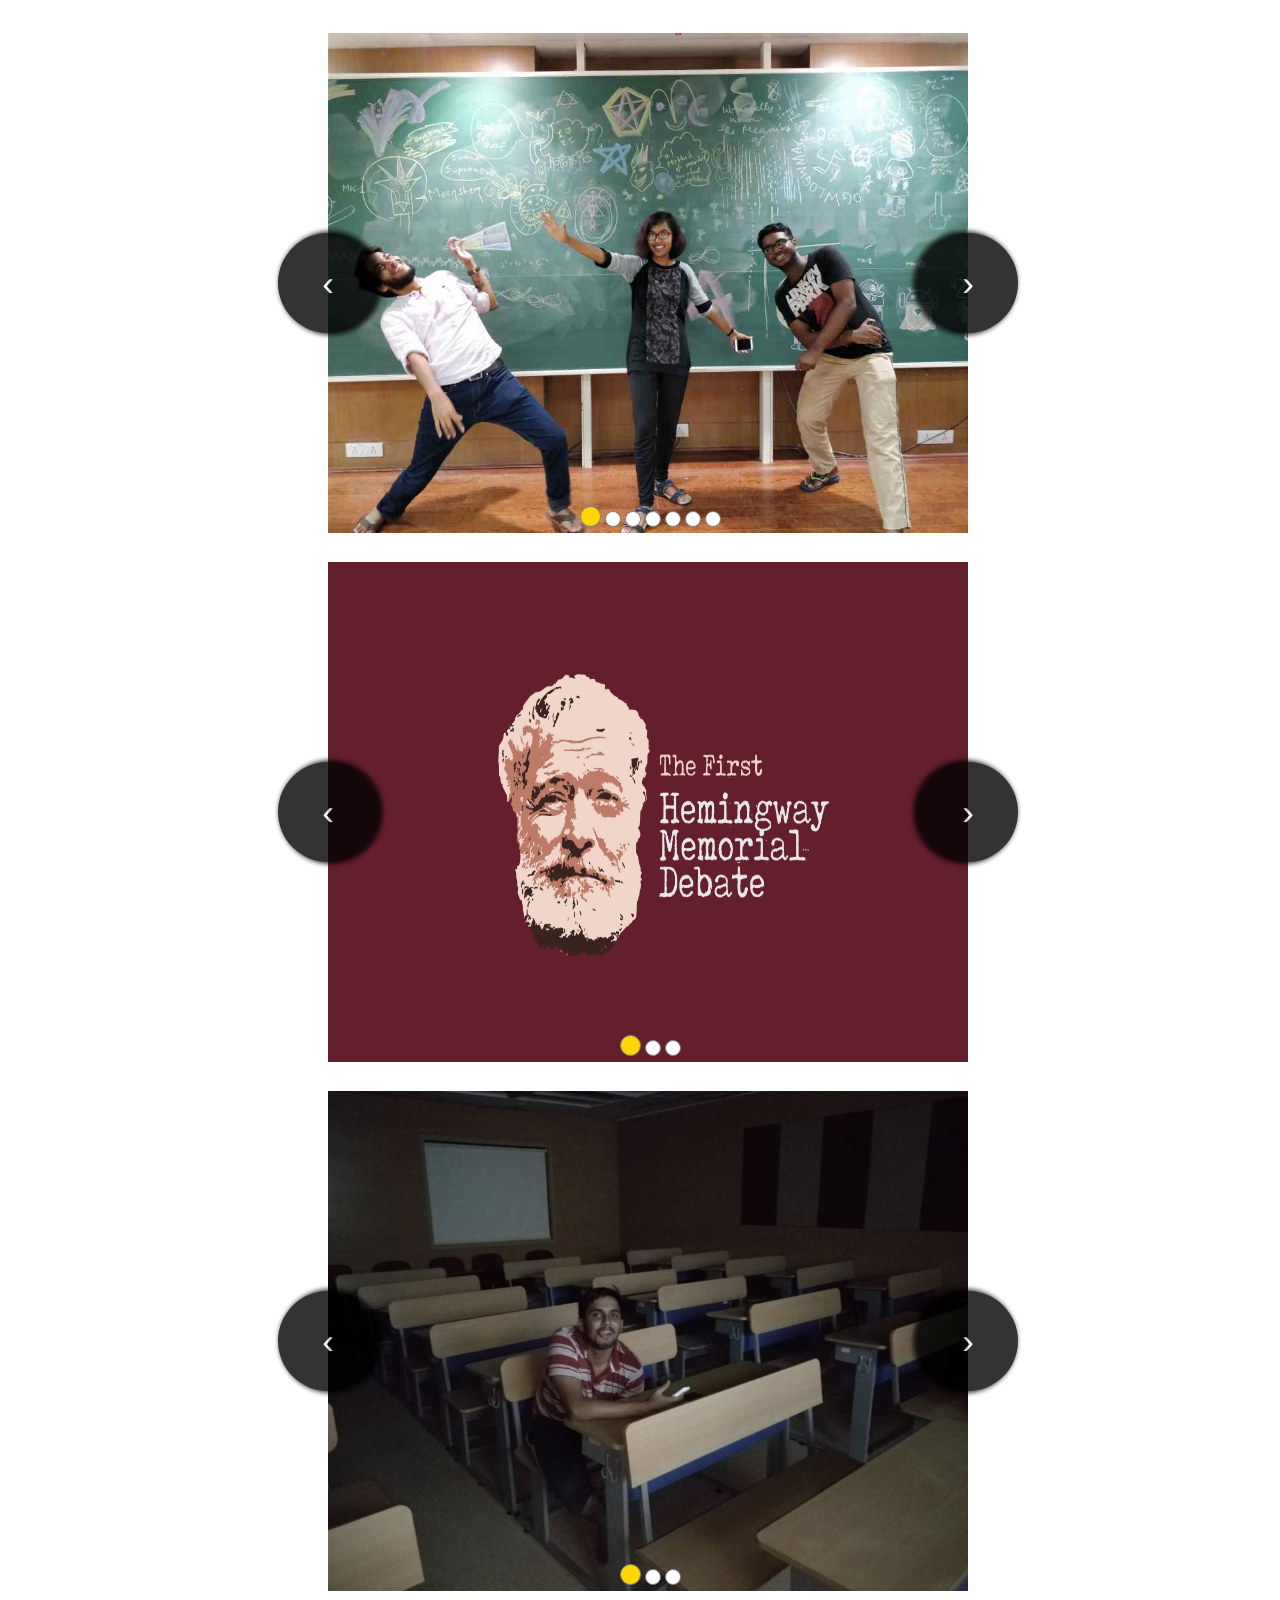
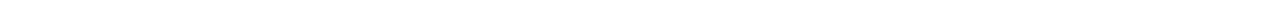
==== slideshow_css_example.html @ 92740467 "First Commit - Everything Working" ====
<!DOCTYPE html>
<html lang="en">

<head>
    <meta charset="utf-8">
    <title>CSS Slideshow Example</title>
    <link rel="stylesheet" href="css/slideshow_anim.css" />
    <link rel="stylesheet" href="css/slideshow_example.css" />
</head>

<body>
    <main>
        <section class="slideshow-container" id="slideshow1">
            <button class="previous"><span> &#8249; </span></button>
            <div class="slideshow">
                <img src="images/sli1/csi1.jpg" class="curr" />
                <img src="images/sli1/csi2.jpg" />
                <img src="images/sli1/csi3.jpg" />
                <img src="images/sli1/csi4.jpg" />
                <img src="images/sli1/csi5.jpg" />
                <img src="images/sli1/csi6.jpg" />
                <img src="images/sli1/csi7.jpg" />
            </div>
            <div class="slideshow-indicator"></div>
            <button class="next"><span> &#8250; </span></button>
        </section>
        <section class="slideshow-container" id="slideshow2">
            <button class="previous"><span> &#8249; </span></button>
            <div class="slideshow">
                <img src="images/hmgy/hmgy1.png" class="curr" />
                <img src="images/b2.jpg" />
                <img src="images/b3.jpg" />
            </div>
            <div class="slideshow-indicator"></div>
            <button class="next"><span> &#8250; </span></button>
        </section>
        <section class="slideshow-container" id="slideshow3">
            <button class="previous"> &#8249; </button>
            <div class="slideshow">
                <img src="images/misc/oe1.jpg" class="curr" />
                <img src="images/misc/oe2.jpg" />
                <img src="images/misc/oe3.jpg" />
            </div>
            <div class="slideshow-indicator"></div>
            <button class="next"><span> &#8250; </span></button>
        </section>
    </main>
    <script src="js/jquery-3.2.1.min.js"></script>
    <script src="js/slideshow_base.js"></script>
    <script src="js/slideshow_css.js"></script>
</body>

</html>
---- css/slideshow_anim.css ----
@import url("slideshow_noanim.css");

/*
    Adds a nice rotation effect to get around CSS-jQuery animation timing synchronization issues.
*/

.slideshow-container {
    --slideshow-transition-delay: 600ms;
    --slideshow-hidden-height: calc(0.6 * 500px);
    --slideshow-hidden-width: calc(0.6 * 50vw);
}

.slideshow img {
    width: var(--slideshow-hidden-width);
    height: var(--slideshow-hidden-height);
    top: 0;
    transform: rotateY(90deg);
    transition: width var(--slideshow-transition-delay), transform var(--slideshow-transition-delay), height var(--slideshow-transition-delay), opacity var(--slideshow-transition-delay);
    transition-timing-function: ease-out;
}

.slideshow img.curr {
    width: var(--slideshow-width);
    height: var(--slideshow-height);
    transform: rotateY(0deg);
    transition: width var(--slideshow-transition-delay), transform var(--slideshow-transition-delay), height var(--slideshow-transition-delay), opacity var(--slideshow-transition-delay);
    transition-timing-function: ease-in;
}

.slideshow-indicator {
    --slideshow-indicator-transition-delay: var(--slideshow-transition-delay);
}
---- css/slideshow_example.css ----
.slideshow-container {
    position: relative;
    left: 25vw;
    top: 25px;
    margin-bottom: 25px;
}
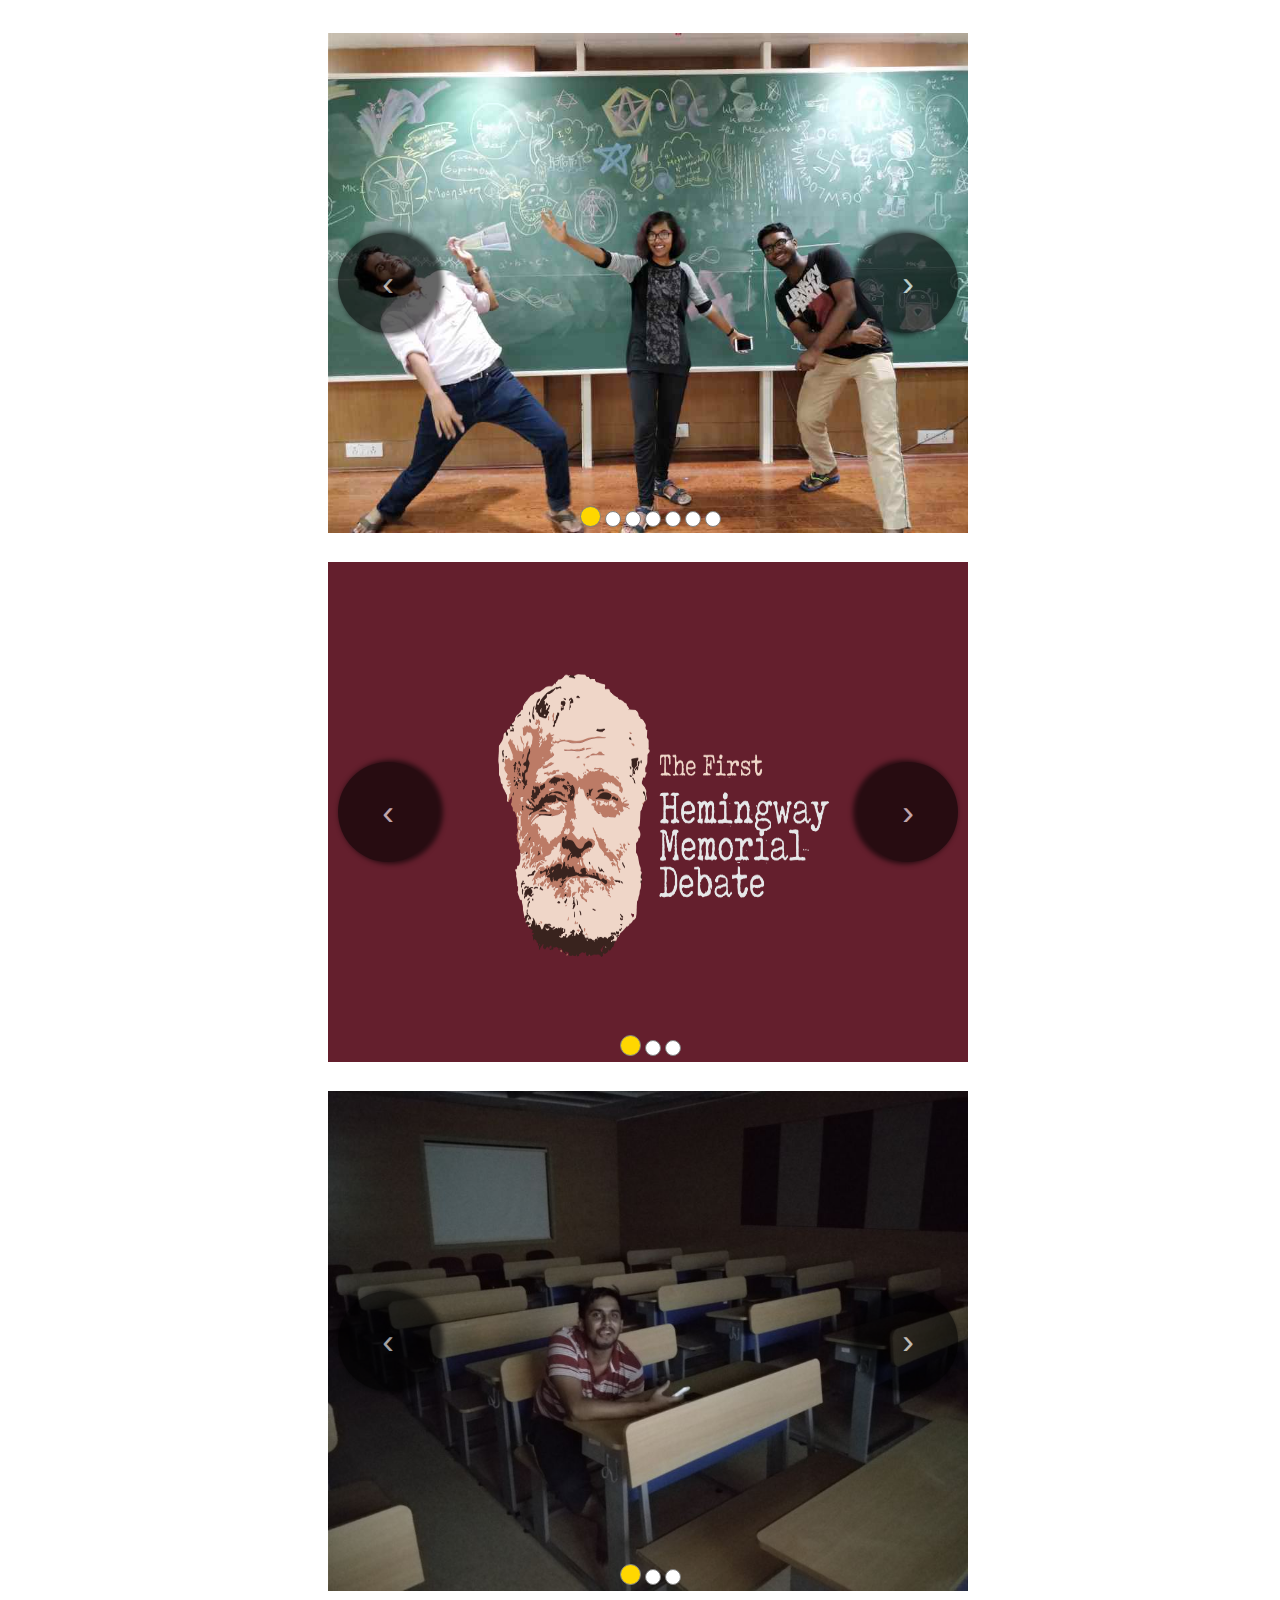
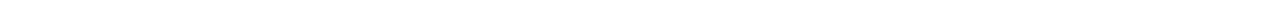
==== commit 932c781f: "CSS transition - temporary jQuery fix" ====
--- a/slideshow_css_example.html
+++ b/slideshow_css_example.html
@@ -48,6 +48,14 @@
     <script src="js/jquery-3.2.1.min.js"></script>
     <script src="js/slideshow_base.js"></script>
     <script src="js/slideshow_css.js"></script>
+    <script>
+        advanceDuration_ms = -1;
+    animationParameters = {
+        animationDuration_ms: 2000,
+        animationSizeScale: 0.4,
+        animationSlideOutDistanceRatio: 0.2
+    }
+    </script>
 </body>
 
 </html>--- a/css/slideshow_anim.css
+++ b/css/slideshow_anim.css
@@ -5,26 +5,16 @@
 */
 
 .slideshow-container {
-    --slideshow-transition-delay: 600ms;
-    --slideshow-hidden-height: calc(0.6 * 500px);
-    --slideshow-hidden-width: calc(0.6 * 50vw);
+    --slideshow-transition-delay: 2000ms;
+    overflow: hidden;
 }
 
 .slideshow img {
-    width: var(--slideshow-hidden-width);
-    height: var(--slideshow-hidden-height);
-    top: 0;
-    transform: rotateY(90deg);
-    transition: width var(--slideshow-transition-delay), transform var(--slideshow-transition-delay), height var(--slideshow-transition-delay), opacity var(--slideshow-transition-delay);
-    transition-timing-function: ease-out;
+    z-index: 4999;
 }
 
 .slideshow img.curr {
-    width: var(--slideshow-width);
-    height: var(--slideshow-height);
-    transform: rotateY(0deg);
-    transition: width var(--slideshow-transition-delay), transform var(--slideshow-transition-delay), height var(--slideshow-transition-delay), opacity var(--slideshow-transition-delay);
-    transition-timing-function: ease-in;
+    z-index: 5001;
 }
 
 .slideshow-indicator {
